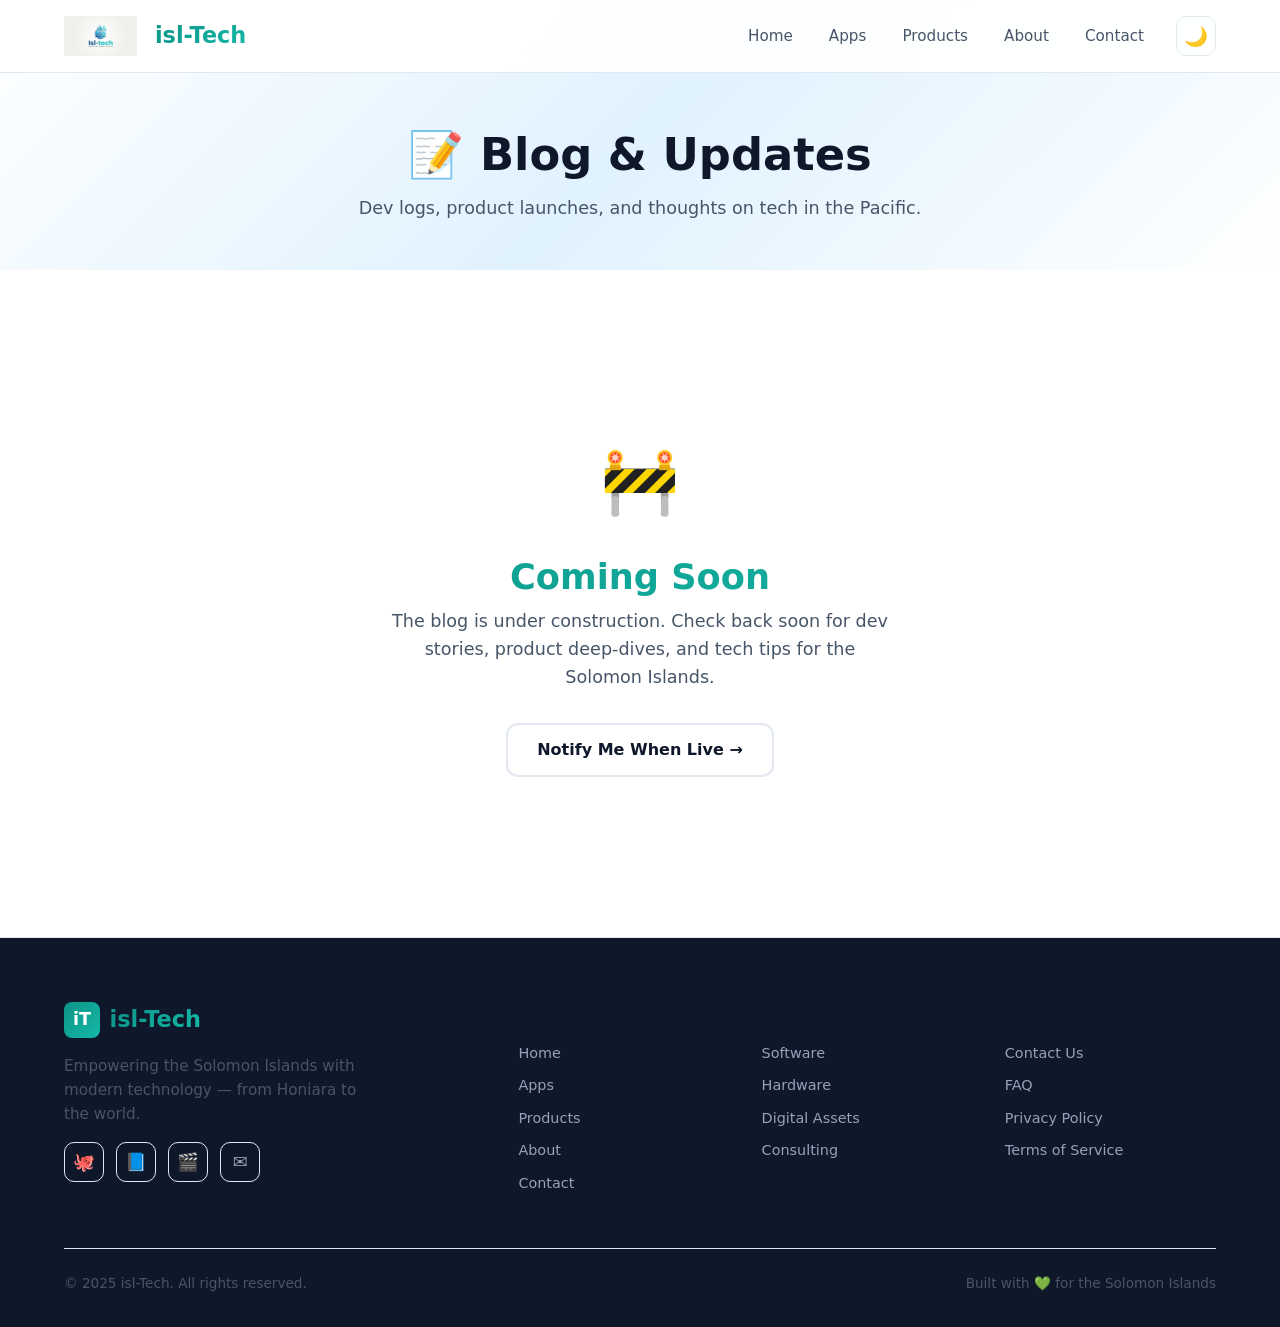
==== blog/index.html @ 94e6d22f "Initial commit" ====
<!DOCTYPE html>
<html lang="en" data-theme="dark">

<head>
  <meta charset="UTF-8">
  <meta name="viewport" content="width=device-width, initial-scale=1.0">
  <meta name="description"
    content="isl-Tech blog — news, updates, and dev stories from the Solomon Islands tech scene.">
  <title>Blog | isl-Tech</title>
  <link rel="stylesheet" href="../assets/css/style.css">
  <link rel="icon" type="image/svg+xml"
    href="data:image/svg+xml,<svg xmlns='http://www.w3.org/2000/svg' viewBox='0 0 100 100'><text y='.9em' font-size='90'>💻</text></svg>">
</head>

<body>

  <!-- ==================== NAVBAR ==================== -->
  <nav class="navbar" role="navigation" aria-label="Main navigation">
    <div class="container">
      <a href="../index.html" class="nav-brand">
        <img src="../assets/images/Gemini_Generated_Image_qq8vhxqq8vhxqq8v.png" alt="isl-Tech logo" class="brand-logo">
        <span>isl-Tech</span>
      </a>

      <div class="nav-links" id="nav-links">
        <a href="../index.html">Home</a>
        <a href="../apps.html">Apps</a>
        <a href="../products.html">Products</a>
        <a href="../about.html">About</a>
        <a href="../contact.html">Contact</a>
        <button class="theme-toggle" id="theme-toggle" aria-label="Toggle theme">
          <span class="theme-icon">☀️</span>
        </button>
      </div>

      <button class="hamburger" id="hamburger" aria-label="Toggle menu">
        <span></span>
        <span></span>
        <span></span>
      </button>
    </div>
  </nav>

  <!-- ==================== PAGE HEADER ==================== -->
  <header class="page-header">
    <div class="container">
      <h1 class="animate-on-scroll">📝 Blog & Updates</h1>
      <p class="animate-on-scroll animate-in-delay-1">
        Dev logs, product launches, and thoughts on tech in the Pacific.
      </p>
    </div>
  </header>

  <!-- ==================== BLOG LISTING ==================== -->
  <section>
    <div class="container">
      <div class="text-center animate-on-scroll" style="padding: 4rem 0;">
        <div style="font-size: 4rem; margin-bottom: 1.5rem;">🚧</div>
        <h2 class="section-title">Coming Soon</h2>
        <p class="section-subtitle" style="max-width: 500px; margin: 0 auto;">
          The blog is under construction. Check back soon for dev stories,
          product deep-dives, and tech tips for the Solomon Islands.
        </p>
        <a href="../contact.html" class="btn btn-secondary mt-2">Notify Me When Live →</a>
      </div>
    </div>
  </section>

  <!-- ==================== FOOTER ==================== -->
  <footer class="footer">
    <div class="container">
      <div class="footer-grid">
        <div class="footer-brand">
          <a href="../index.html" class="nav-brand">
            <div class="brand-icon">iT</div>
            <span>isl-Tech</span>
          </a>
          <p>Empowering the Solomon Islands with modern technology — from Honiara to the world.</p>
          <div class="footer-social">
            <a href="#" aria-label="GitHub">🐙</a>
            <a href="#" aria-label="Facebook">📘</a>
            <a href="#" aria-label="YouTube">🎬</a>
            <a href="#" aria-label="Email">✉️</a>
          </div>
        </div>

        <div class="footer-links">
          <h4>Quick Links</h4>
          <a href="../index.html">Home</a>
          <a href="../apps.html">Apps</a>
          <a href="../products.html">Products</a>
          <a href="../about.html">About</a>
          <a href="../contact.html">Contact</a>
        </div>

        <div class="footer-links">
          <h4>Products</h4>
          <a href="../products.html">Software</a>
          <a href="../products.html">Hardware</a>
          <a href="../products.html">Digital Assets</a>
          <a href="../products.html">Consulting</a>
        </div>

        <div class="footer-links">
          <h4>Support</h4>
          <a href="../contact.html">Contact Us</a>
          <a href="#">FAQ</a>
          <a href="#">Privacy Policy</a>
          <a href="#">Terms of Service</a>
        </div>
      </div>

      <div class="footer-bottom">
        <span>&copy; 2025 isl-Tech. All rights reserved.</span>
        <span>Built with 💚 for the Solomon Islands</span>
      </div>
    </div>
  </footer>

  <script src="../assets/js/main.js"></script>
</body>

</html>
---- assets/css/style.css ----
/* ========================================
   isl-Tech - Main Stylesheet
   Light/Dark mode with system preference
   ======================================== */

/* ----- CSS Variables (Theme) ----- */
:root {
  /* Default: Dark theme (fallback) */
  --bg-primary: #0a0e17;
  --bg-secondary: #111827;
  --bg-card: #1a1f2e;
  --bg-card-hover: #242b3d;
  --bg-nav: rgba(10, 14, 23, 0.92);
  --bg-footer: #060912;

  --text-primary: #f1f5f9;
  --text-secondary: #94a3b8;
  --text-muted: #64748b;

  --accent: #14b8a6;
  --accent-light: #2dd4bf;
  --accent-dark: #0d9488;
  --accent-glow: rgba(20, 184, 166, 0.3);

  --border-color: #1e293b;
  --border-light: #334155;

  --shadow: 0 4px 20px rgba(0, 0, 0, 0.3);
  --shadow-lg: 0 8px 40px rgba(0, 0, 0, 0.5);
  --shadow-accent: 0 0 30px rgba(20, 184, 166, 0.15);

  --gradient-hero: linear-gradient(135deg, #0a0e17 0%, #0f2847 50%, #0a0e17 100%);
  --gradient-card: linear-gradient(145deg, #1a1f2e, #111827);
  --gradient-accent: linear-gradient(135deg, #0d9488, #14b8a6);

  --radius: 12px;
  --radius-lg: 20px;
  --radius-full: 9999px;

  --font-sans: 'Segoe UI', system-ui, -apple-system, sans-serif;
  --font-mono: 'SF Mono', 'Fira Code', 'Cascadia Code', monospace;
}

/* ----- Light Theme ----- */
[data-theme="light"] {
  --bg-primary: #ffffff;
  --bg-secondary: #f1f5f9;
  --bg-card: #ffffff;
  --bg-card-hover: #f8fafc;
  --bg-nav: rgba(255, 255, 255, 0.92);
  --bg-footer: #0f172a;

  --text-primary: #0f172a;
  --text-secondary: #475569;
  --text-muted: #94a3b8;

  --border-color: #e2e8f0;
  --border-light: #cbd5e1;

  --shadow: 0 4px 20px rgba(0, 0, 0, 0.08);
  --shadow-lg: 0 8px 40px rgba(0, 0, 0, 0.12);
  --shadow-accent: 0 0 30px rgba(20, 184, 166, 0.1);

  --gradient-hero: linear-gradient(135deg, #ffffff 0%, #e0f2fe 50%, #ffffff 100%);
  --gradient-card: linear-gradient(145deg, #ffffff, #f8fafc);
}

/* ----- Reset & Base ----- */
*,
*::before,
*::after {
  margin: 0;
  padding: 0;
  box-sizing: border-box;
}

html {
  scroll-behavior: smooth;
  font-size: 16px;
}

body {
  font-family: var(--font-sans);
  background-color: var(--bg-primary);
  color: var(--text-primary);
  line-height: 1.6;
  transition: background-color 0.3s ease, color 0.3s ease;
  min-height: 100vh;
}

a {
  color: var(--accent);
  text-decoration: none;
  transition: color 0.2s ease;
}

a:hover {
  color: var(--accent-light);
}

/* ----- Logo Styling ----- */
.brand-logo {
  height: 40px;
  width: auto;
  object-fit: contain;
  margin-right: 8px;
}

img {
  max-width: 100%;
  height: auto;
  display: block;
}

ul {
  list-style: none;
}

.container {
  width: 100%;
  max-width: 1200px;
  margin: 0 auto;
  padding: 0 24px;
}

/* ----- Typography ----- */
h1,
h2,
h3,
h4,
h5,
h6 {
  line-height: 1.2;
  font-weight: 700;
}

.section-title {
  font-size: 2.2rem;
  margin-bottom: 0.5rem;
  background: var(--gradient-accent);
  -webkit-background-clip: text;
  -webkit-text-fill-color: transparent;
  background-clip: text;
}

.section-subtitle {
  font-size: 1.1rem;
  color: var(--text-secondary);
  margin-bottom: 3rem;
}

/* ----- Buttons ----- */
.btn {
  display: inline-flex;
  align-items: center;
  gap: 0.6rem;
  padding: 0.75rem 1.8rem;
  font-size: 1rem;
  font-weight: 600;
  border: none;
  border-radius: var(--radius);
  cursor: pointer;
  transition: all 0.25s ease;
  text-decoration: none;
  font-family: var(--font-sans);
}

.btn-primary {
  background: var(--gradient-accent);
  color: #fff;
  box-shadow: var(--shadow-accent);
}

.btn-primary:hover {
  transform: translateY(-2px);
  box-shadow: 0 0 40px var(--accent-glow);
  color: #fff;
}

.btn-secondary {
  background: transparent;
  color: var(--text-primary);
  border: 2px solid var(--border-color);
}

.btn-secondary:hover {
  border-color: var(--accent);
  color: var(--accent);
  transform: translateY(-2px);
}

.btn-sm {
  padding: 0.5rem 1.2rem;
  font-size: 0.875rem;
}

/* ========================================
   NAVIGATION
   ======================================== */
.navbar {
  position: fixed;
  top: 0;
  left: 0;
  width: 100%;
  z-index: 1000;
  background: var(--bg-nav);
  backdrop-filter: blur(16px);
  -webkit-backdrop-filter: blur(16px);
  border-bottom: 1px solid var(--border-color);
  transition: background 0.3s ease;
}

.navbar .container {
  display: flex;
  align-items: center;
  justify-content: space-between;
  height: 72px;
}

.nav-brand {
  display: flex;
  align-items: center;
  gap: 0.6rem;
  font-size: 1.4rem;
  font-weight: 800;
  color: var(--text-primary);
  text-decoration: none;
}

.nav-brand .brand-icon {
  width: 36px;
  height: 36px;
  background: var(--gradient-accent);
  border-radius: 8px;
  display: flex;
  align-items: center;
  justify-content: center;
  font-size: 1.1rem;
  color: #fff;
  font-weight: 700;
}

.nav-brand span {
  background: var(--gradient-accent);
  -webkit-background-clip: text;
  -webkit-text-fill-color: transparent;
  background-clip: text;
}

.nav-links {
  display: flex;
  align-items: center;
  gap: 0.25rem;
}

.nav-links a {
  padding: 0.5rem 1rem;
  color: var(--text-secondary);
  font-weight: 500;
  font-size: 0.95rem;
  border-radius: 8px;
  transition: all 0.2s ease;
}

.nav-links a:hover,
.nav-links a.active {
  color: var(--text-primary);
  background: var(--bg-card);
}

.nav-links a.active {
  color: var(--accent);
}

/* Theme Toggle */
.theme-toggle {
  display: flex;
  align-items: center;
  justify-content: center;
  width: 40px;
  height: 40px;
  border: 1px solid var(--border-color);
  border-radius: 10px;
  background: transparent;
  color: var(--text-secondary);
  cursor: pointer;
  font-size: 1.2rem;
  transition: all 0.25s ease;
  margin-left: 0.75rem;
}

.theme-toggle:hover {
  border-color: var(--accent);
  color: var(--accent);
  background: var(--bg-card);
}

/* Hamburger Menu */
.hamburger {
  display: none;
  flex-direction: column;
  gap: 5px;
  cursor: pointer;
  padding: 4px;
  border: none;
  background: transparent;
  margin-left: 0.75rem;
}

.hamburger span {
  display: block;
  width: 24px;
  height: 2.5px;
  background: var(--text-primary);
  border-radius: 2px;
  transition: all 0.3s ease;
}

.hamburger.active span:nth-child(1) {
  transform: rotate(45deg) translate(5px, 5px);
}

.hamburger.active span:nth-child(2) {
  opacity: 0;
}

.hamburger.active span:nth-child(3) {
  transform: rotate(-45deg) translate(5px, -5px);
}

/* ========================================
   HERO SECTION
   ======================================== */
.hero {
  min-height: 100vh;
  display: flex;
  align-items: center;
  background: var(--gradient-hero);
  position: relative;
  overflow: hidden;
  padding-top: 72px;
}

.hero::before {
  content: '';
  position: absolute;
  top: -50%;
  right: -20%;
  width: 600px;
  height: 600px;
  background: radial-gradient(circle, var(--accent-glow) 0%, transparent 70%);
  opacity: 0.4;
  pointer-events: none;
}

.hero::after {
  content: '';
  position: absolute;
  bottom: -30%;
  left: -10%;
  width: 400px;
  height: 400px;
  background: radial-gradient(circle, rgba(56, 189, 248, 0.15) 0%, transparent 70%);
  pointer-events: none;
}

.hero .container {
  position: relative;
  z-index: 1;
  display: grid;
  grid-template-columns: 1fr 1fr;
  gap: 4rem;
  align-items: center;
}

.hero-content h1 {
  font-size: 3.5rem;
  margin-bottom: 1rem;
  line-height: 1.1;
}

.hero-content h1 .highlight {
  background: var(--gradient-accent);
  -webkit-background-clip: text;
  -webkit-text-fill-color: transparent;
  background-clip: text;
}

.hero-content p {
  font-size: 1.15rem;
  color: var(--text-secondary);
  margin-bottom: 2rem;
  max-width: 540px;
}

.hero-buttons {
  display: flex;
  gap: 1rem;
  flex-wrap: wrap;
}

.hero-visual {
  display: flex;
  justify-content: center;
  align-items: center;
}

.hero-code-block {
  background: var(--bg-card);
  border: 1px solid var(--border-color);
  border-radius: var(--radius-lg);
  padding: 2rem;
  width: 100%;
  max-width: 420px;
  box-shadow: var(--shadow-lg);
  font-family: var(--font-mono);
  font-size: 0.875rem;
  line-height: 1.8;
}

.hero-code-block .code-comment {
  color: var(--text-muted);
}

.hero-code-block .code-keyword {
  color: var(--accent);
}

.hero-code-block .code-string {
  color: #f472b6;
}

.hero-code-block .code-func {
  color: #60a5fa;
}

.hero-code-block .code-var {
  color: #fbbf24;
}

/* ========================================
   FEATURES / SECTIONS
   ======================================== */
section {
  padding: 6rem 0;
}

.features-grid {
  display: grid;
  grid-template-columns: repeat(3, 1fr);
  gap: 1.5rem;
}

.feature-card {
  background: var(--gradient-card);
  border: 1px solid var(--border-color);
  border-radius: var(--radius);
  padding: 2rem;
  transition: all 0.3s ease;
}

.feature-card:hover {
  border-color: var(--accent);
  transform: translateY(-4px);
  box-shadow: var(--shadow-accent);
}

.feature-icon {
  width: 52px;
  height: 52px;
  background: var(--accent-glow);
  border-radius: 14px;
  display: flex;
  align-items: center;
  justify-content: center;
  font-size: 1.5rem;
  margin-bottom: 1.25rem;
}

.feature-card h3 {
  font-size: 1.25rem;
  margin-bottom: 0.5rem;
}

.feature-card p {
  color: var(--text-secondary);
  font-size: 0.95rem;
}

/* ========================================
   APPS PAGE
   ======================================== */
.page-header {
  padding: 8rem 0 3rem;
  text-align: center;
  background: var(--gradient-hero);
  position: relative;
}

.page-header h1 {
  font-size: 2.8rem;
  margin-bottom: 0.75rem;
}

.page-header p {
  color: var(--text-secondary);
  font-size: 1.1rem;
  max-width: 600px;
  margin: 0 auto;
}

.apps-grid {
  display: grid;
  grid-template-columns: repeat(auto-fill, minmax(340px, 1fr));
  gap: 1.5rem;
}

.app-card {
  background: var(--gradient-card);
  border: 1px solid var(--border-color);
  border-radius: var(--radius);
  padding: 1.75rem;
  transition: all 0.3s ease;
}

.app-card:hover {
  border-color: var(--accent);
  transform: translateY(-3px);
  box-shadow: var(--shadow);
}

.app-card-header {
  display: flex;
  align-items: center;
  gap: 1rem;
  margin-bottom: 1rem;
}

.app-card-icon {
  width: 48px;
  height: 48px;
  background: var(--accent-glow);
  border-radius: 12px;
  display: flex;
  align-items: center;
  justify-content: center;
  font-size: 1.3rem;
  flex-shrink: 0;
}

.app-card h3 {
  font-size: 1.15rem;
}

.app-card .app-meta {
  display: flex;
  gap: 0.75rem;
  margin-bottom: 0.75rem;
  flex-wrap: wrap;
}

.app-card .app-meta span {
  font-size: 0.8rem;
  padding: 0.2rem 0.6rem;
  border-radius: var(--radius-full);
  background: var(--bg-secondary);
  color: var(--text-muted);
  font-weight: 500;
}

.app-card .app-meta .tag-new {
  background: var(--accent);
  color: #fff;
}

.app-card .app-meta .tag-beta {
  background: #f59e0b;
  color: #fff;
}

.app-card p {
  color: var(--text-secondary);
  font-size: 0.95rem;
  margin-bottom: 1.25rem;
}

.app-card .app-actions {
  display: flex;
  gap: 0.75rem;
}

/* ========================================
   PRODUCTS PAGE
   ======================================== */
.products-grid {
  display: grid;
  grid-template-columns: repeat(auto-fill, minmax(300px, 1fr));
  gap: 1.5rem;
}

.product-card {
  background: var(--gradient-card);
  border: 1px solid var(--border-color);
  border-radius: var(--radius);
  overflow: hidden;
  transition: all 0.3s ease;
}

.product-card:hover {
  border-color: var(--accent);
  transform: translateY(-3px);
  box-shadow: var(--shadow);
}

.product-card-img {
  height: 200px;
  background: var(--bg-secondary);
  display: flex;
  align-items: center;
  justify-content: center;
  font-size: 3rem;
  color: var(--text-muted);
  border-bottom: 1px solid var(--border-color);
}

.product-card-body {
  padding: 1.5rem;
}

.product-card-body h3 {
  font-size: 1.15rem;
  margin-bottom: 0.4rem;
}

.product-card-body .product-price {
  font-size: 1.3rem;
  font-weight: 700;
  color: var(--accent);
  margin-bottom: 0.5rem;
}

.product-card-body p {
  color: var(--text-secondary);
  font-size: 0.9rem;
  margin-bottom: 1.25rem;
}

/* ========================================
   ABOUT PAGE
   ======================================== */
.about-content {
  display: grid;
  grid-template-columns: 1fr 1fr;
  gap: 3rem;
  align-items: start;
}

.about-text h2 {
  font-size: 1.8rem;
  margin-bottom: 1rem;
}

.about-text p {
  color: var(--text-secondary);
  margin-bottom: 1.25rem;
  font-size: 1.05rem;
}

.about-stats {
  display: grid;
  grid-template-columns: repeat(2, 1fr);
  gap: 1rem;
}

.stat-card {
  background: var(--gradient-card);
  border: 1px solid var(--border-color);
  border-radius: var(--radius);
  padding: 1.5rem;
  text-align: center;
}

.stat-card .stat-number {
  font-size: 2rem;
  font-weight: 800;
  background: var(--gradient-accent);
  -webkit-background-clip: text;
  -webkit-text-fill-color: transparent;
  background-clip: text;
}

.stat-card .stat-label {
  font-size: 0.9rem;
  color: var(--text-muted);
  margin-top: 0.25rem;
}

/* ========================================
   CONTACT PAGE
   ======================================== */
.contact-grid {
  display: grid;
  grid-template-columns: 1fr 1.5fr;
  gap: 3rem;
}

.contact-info h3 {
  font-size: 1.4rem;
  margin-bottom: 1rem;
}

.contact-info p {
  color: var(--text-secondary);
  margin-bottom: 2rem;
}

.contact-details {
  display: flex;
  flex-direction: column;
  gap: 1rem;
}

.contact-item {
  display: flex;
  align-items: center;
  gap: 1rem;
  padding: 1rem;
  background: var(--gradient-card);
  border: 1px solid var(--border-color);
  border-radius: var(--radius);
}

.contact-item-icon {
  width: 40px;
  height: 40px;
  background: var(--accent-glow);
  border-radius: 10px;
  display: flex;
  align-items: center;
  justify-content: center;
  font-size: 1.1rem;
  flex-shrink: 0;
}

.contact-item span {
  color: var(--text-secondary);
  font-size: 0.95rem;
}

.contact-form {
  background: var(--gradient-card);
  border: 1px solid var(--border-color);
  border-radius: var(--radius-lg);
  padding: 2rem;
}

.form-group {
  margin-bottom: 1.25rem;
}

.form-group label {
  display: block;
  font-size: 0.9rem;
  font-weight: 600;
  margin-bottom: 0.4rem;
  color: var(--text-secondary);
}

.form-group input,
.form-group textarea,
.form-group select {
  width: 100%;
  padding: 0.75rem 1rem;
  background: var(--bg-primary);
  border: 1px solid var(--border-color);
  border-radius: 8px;
  color: var(--text-primary);
  font-family: var(--font-sans);
  font-size: 1rem;
  transition: border-color 0.2s ease;
}

.form-group input:focus,
.form-group textarea:focus,
.form-group select:focus {
  outline: none;
  border-color: var(--accent);
  box-shadow: 0 0 0 3px var(--accent-glow);
}

.form-group textarea {
  min-height: 120px;
  resize: vertical;
}

/* ========================================
   FOOTER
   ======================================== */
.footer {
  background: var(--bg-footer);
  border-top: 1px solid var(--border-color);
  padding: 4rem 0 2rem;
  color: var(--text-secondary);
}

.footer-grid {
  display: grid;
  grid-template-columns: 2fr 1fr 1fr 1fr;
  gap: 2rem;
  margin-bottom: 3rem;
}

.footer-brand p {
  margin-top: 1rem;
  font-size: 0.95rem;
  max-width: 320px;
}

.footer h4 {
  color: var(--text-primary);
  font-size: 1rem;
  margin-bottom: 1rem;
}

.footer-links a {
  display: block;
  padding: 0.3rem 0;
  color: var(--text-muted);
  font-size: 0.9rem;
  transition: color 0.2s ease;
}

.footer-links a:hover {
  color: var(--accent);
}

.footer-social {
  display: flex;
  gap: 0.75rem;
  margin-top: 1rem;
}

.footer-social a {
  width: 40px;
  height: 40px;
  border: 1px solid var(--border-color);
  border-radius: 10px;
  display: flex;
  align-items: center;
  justify-content: center;
  color: var(--text-muted);
  font-size: 1.1rem;
  transition: all 0.25s ease;
}

.footer-social a:hover {
  border-color: var(--accent);
  color: var(--accent);
  background: var(--accent-glow);
}

.footer-bottom {
  border-top: 1px solid var(--border-color);
  padding-top: 1.5rem;
  display: flex;
  justify-content: space-between;
  align-items: center;
  flex-wrap: wrap;
  gap: 1rem;
  font-size: 0.85rem;
}

/* ========================================
   RESPONSIVE DESIGN
   ======================================== */
@media (max-width: 1024px) {
  .hero .container {
    grid-template-columns: 1fr;
    text-align: center;
  }

  .hero-content p {
    margin: 0 auto 2rem;
  }

  .hero-buttons {
    justify-content: center;
  }

  .hero-visual {
    display: none;
  }

  .features-grid {
    grid-template-columns: repeat(2, 1fr);
  }

  .about-content {
    grid-template-columns: 1fr;
  }

  .contact-grid {
    grid-template-columns: 1fr;
  }

  .footer-grid {
    grid-template-columns: 1fr 1fr;
  }
}

@media (max-width: 768px) {
  .nav-links {
    position: fixed;
    top: 72px;
    left: 0;
    width: 100%;
    flex-direction: column;
    background: var(--bg-nav);
    backdrop-filter: blur(16px);
    border-bottom: 1px solid var(--border-color);
    padding: 1rem;
    gap: 0.25rem;
    transform: translateY(-120%);
    opacity: 0;
    transition: all 0.3s ease;
  }

  .nav-links.open {
    transform: translateY(0);
    opacity: 1;
  }

  .hamburger {
    display: flex;
  }

  .hero-content h1 {
    font-size: 2.5rem;
  }

  .section-title {
    font-size: 1.8rem;
  }

  .features-grid {
    grid-template-columns: 1fr;
  }

  .apps-grid {
    grid-template-columns: 1fr;
  }

  .products-grid {
    grid-template-columns: 1fr;
  }

  .about-stats {
    grid-template-columns: 1fr 1fr;
  }

  .footer-grid {
    grid-template-columns: 1fr;
  }

  .footer-bottom {
    flex-direction: column;
    text-align: center;
  }

  .page-header h1 {
    font-size: 2rem;
  }
}

@media (max-width: 480px) {
  .hero-content h1 {
    font-size: 2rem;
  }

  .container {
    padding: 0 16px;
  }

  .hero-buttons {
    flex-direction: column;
    align-items: center;
  }

  .about-stats {
    grid-template-columns: 1fr;
  }
}

/* ========================================
   ANIMATIONS
   ======================================== */
@keyframes fadeInUp {
  from {
    opacity: 0;
    transform: translateY(30px);
  }

  to {
    opacity: 1;
    transform: translateY(0);
  }
}

.animate-in {
  animation: fadeInUp 0.6s ease forwards;
}

.animate-in-delay-1 {
  animation-delay: 0.1s;
}

.animate-in-delay-2 {
  animation-delay: 0.2s;
}

.animate-in-delay-3 {
  animation-delay: 0.3s;
}

.animate-in-delay-4 {
  animation-delay: 0.4s;
}

/* ----- Utility ----- */
.text-center {
  text-align: center;
}

.mt-1 {
  margin-top: 1rem;
}

.mt-2 {
  margin-top: 2rem;
}

.mt-3 {
  margin-top: 3rem;
}

.mb-1 {
  margin-bottom: 1rem;
}

.mb-2 {
  margin-bottom: 2rem;
}
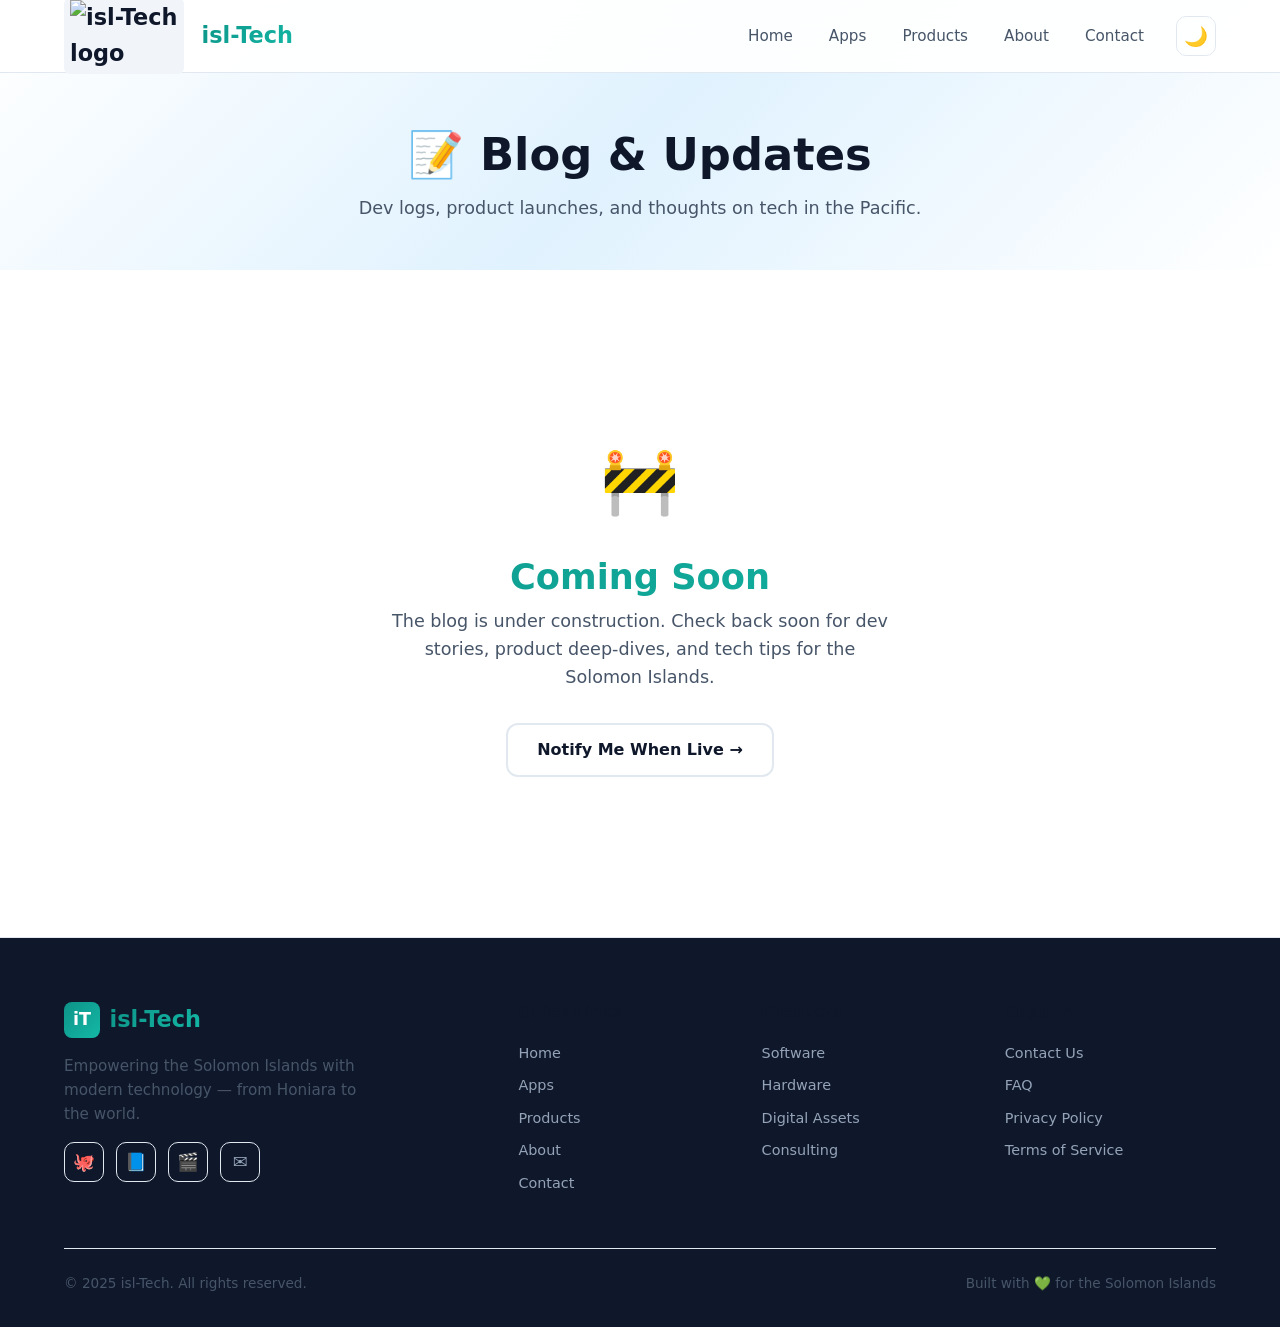
==== commit b76e3bc2: "Push live: update all pages with new branding, blog rebuild, contact redesign, new cover & logo asse" ====
--- a/blog/index.html
+++ b/blog/index.html
@@ -1,123 +1,138 @@
-<!DOCTYPE html>
+<!doctype html>
 <html lang="en" data-theme="dark">
+  <head>
+    <meta charset="UTF-8" />
+    <meta name="viewport" content="width=device-width, initial-scale=1.0" />
+    <meta
+      name="description"
+      content="isl-Tech blog — news, updates, and dev stories from the Solomon Islands tech scene."
+    />
+    <title>Blog | isl-Tech</title>
+    <link rel="stylesheet" href="../assets/css/style.css" />
+    <link
+      rel="icon"
+      type="image/svg+xml"
+      href="data:image/svg+xml,<svg xmlns='http://www.w3.org/2000/svg' viewBox='0 0 100 100'><text y='.9em' font-size='90'>💻</text></svg>"
+    />
+  </head>
 
-<head>
-  <meta charset="UTF-8">
-  <meta name="viewport" content="width=device-width, initial-scale=1.0">
-  <meta name="description"
-    content="isl-Tech blog — news, updates, and dev stories from the Solomon Islands tech scene.">
-  <title>Blog | isl-Tech</title>
-  <link rel="stylesheet" href="../assets/css/style.css">
-  <link rel="icon" type="image/svg+xml"
-    href="data:image/svg+xml,<svg xmlns='http://www.w3.org/2000/svg' viewBox='0 0 100 100'><text y='.9em' font-size='90'>💻</text></svg>">
-</head>
+  <body>
+    <!-- ==================== NAVBAR ==================== -->
+    <nav class="navbar" role="navigation" aria-label="Main navigation">
+      <div class="container">
+        <a href="../index.html" class="nav-brand">
+          <img
+            src="../assets/images/Isl-Tech Logo.png"
+            alt="isl-Tech logo"
+            class="brand-logo"
+          />
+          <span>isl-Tech</span>
+        </a>
 
-<body>
-
-  <!-- ==================== NAVBAR ==================== -->
-  <nav class="navbar" role="navigation" aria-label="Main navigation">
-    <div class="container">
-      <a href="../index.html" class="nav-brand">
-        <img src="../assets/images/Gemini_Generated_Image_qq8vhxqq8vhxqq8v.png" alt="isl-Tech logo" class="brand-logo">
-        <span>isl-Tech</span>
-      </a>
-
-      <div class="nav-links" id="nav-links">
-        <a href="../index.html">Home</a>
-        <a href="../apps.html">Apps</a>
-        <a href="../products.html">Products</a>
-        <a href="../about.html">About</a>
-        <a href="../contact.html">Contact</a>
-        <button class="theme-toggle" id="theme-toggle" aria-label="Toggle theme">
-          <span class="theme-icon">☀️</span>
-        </button>
-      </div>
-
-      <button class="hamburger" id="hamburger" aria-label="Toggle menu">
-        <span></span>
-        <span></span>
-        <span></span>
-      </button>
-    </div>
-  </nav>
-
-  <!-- ==================== PAGE HEADER ==================== -->
-  <header class="page-header">
-    <div class="container">
-      <h1 class="animate-on-scroll">📝 Blog & Updates</h1>
-      <p class="animate-on-scroll animate-in-delay-1">
-        Dev logs, product launches, and thoughts on tech in the Pacific.
-      </p>
-    </div>
-  </header>
-
-  <!-- ==================== BLOG LISTING ==================== -->
-  <section>
-    <div class="container">
-      <div class="text-center animate-on-scroll" style="padding: 4rem 0;">
-        <div style="font-size: 4rem; margin-bottom: 1.5rem;">🚧</div>
-        <h2 class="section-title">Coming Soon</h2>
-        <p class="section-subtitle" style="max-width: 500px; margin: 0 auto;">
-          The blog is under construction. Check back soon for dev stories,
-          product deep-dives, and tech tips for the Solomon Islands.
-        </p>
-        <a href="../contact.html" class="btn btn-secondary mt-2">Notify Me When Live →</a>
-      </div>
-    </div>
-  </section>
-
-  <!-- ==================== FOOTER ==================== -->
-  <footer class="footer">
-    <div class="container">
-      <div class="footer-grid">
-        <div class="footer-brand">
-          <a href="../index.html" class="nav-brand">
-            <div class="brand-icon">iT</div>
-            <span>isl-Tech</span>
-          </a>
-          <p>Empowering the Solomon Islands with modern technology — from Honiara to the world.</p>
-          <div class="footer-social">
-            <a href="#" aria-label="GitHub">🐙</a>
-            <a href="#" aria-label="Facebook">📘</a>
-            <a href="#" aria-label="YouTube">🎬</a>
-            <a href="#" aria-label="Email">✉️</a>
-          </div>
-        </div>
-
-        <div class="footer-links">
-          <h4>Quick Links</h4>
+        <div class="nav-links" id="nav-links">
           <a href="../index.html">Home</a>
           <a href="../apps.html">Apps</a>
           <a href="../products.html">Products</a>
           <a href="../about.html">About</a>
           <a href="../contact.html">Contact</a>
+          <button
+            class="theme-toggle"
+            id="theme-toggle"
+            aria-label="Toggle theme"
+          >
+            <span class="theme-icon">☀️</span>
+          </button>
         </div>
 
-        <div class="footer-links">
-          <h4>Products</h4>
-          <a href="../products.html">Software</a>
-          <a href="../products.html">Hardware</a>
-          <a href="../products.html">Digital Assets</a>
-          <a href="../products.html">Consulting</a>
+        <button class="hamburger" id="hamburger" aria-label="Toggle menu">
+          <span></span>
+          <span></span>
+          <span></span>
+        </button>
+      </div>
+    </nav>
+
+    <!-- ==================== PAGE HEADER ==================== -->
+    <header class="page-header">
+      <div class="container">
+        <h1 class="animate-on-scroll">📝 Blog & Updates</h1>
+        <p class="animate-on-scroll animate-in-delay-1">
+          Dev logs, product launches, and thoughts on tech in the Pacific.
+        </p>
+      </div>
+    </header>
+
+    <!-- ==================== BLOG LISTING ==================== -->
+    <section>
+      <div class="container">
+        <div class="text-center animate-on-scroll" style="padding: 4rem 0">
+          <div style="font-size: 4rem; margin-bottom: 1.5rem">🚧</div>
+          <h2 class="section-title">Coming Soon</h2>
+          <p class="section-subtitle" style="max-width: 500px; margin: 0 auto">
+            The blog is under construction. Check back soon for dev stories,
+            product deep-dives, and tech tips for the Solomon Islands.
+          </p>
+          <a href="../contact.html" class="btn btn-secondary mt-2"
+            >Notify Me When Live →</a
+          >
+        </div>
+      </div>
+    </section>
+
+    <!-- ==================== FOOTER ==================== -->
+    <footer class="footer">
+      <div class="container">
+        <div class="footer-grid">
+          <div class="footer-brand">
+            <a href="../index.html" class="nav-brand">
+              <div class="brand-icon">iT</div>
+              <span>isl-Tech</span>
+            </a>
+            <p>
+              Empowering the Solomon Islands with modern technology — from
+              Honiara to the world.
+            </p>
+            <div class="footer-social">
+              <a href="#" aria-label="GitHub">🐙</a>
+              <a href="#" aria-label="Facebook">📘</a>
+              <a href="#" aria-label="YouTube">🎬</a>
+              <a href="#" aria-label="Email">✉️</a>
+            </div>
+          </div>
+
+          <div class="footer-links">
+            <h4>Quick Links</h4>
+            <a href="../index.html">Home</a>
+            <a href="../apps.html">Apps</a>
+            <a href="../products.html">Products</a>
+            <a href="../about.html">About</a>
+            <a href="../contact.html">Contact</a>
+          </div>
+
+          <div class="footer-links">
+            <h4>Products</h4>
+            <a href="../products.html">Software</a>
+            <a href="../products.html">Hardware</a>
+            <a href="../products.html">Digital Assets</a>
+            <a href="../products.html">Consulting</a>
+          </div>
+
+          <div class="footer-links">
+            <h4>Support</h4>
+            <a href="../contact.html">Contact Us</a>
+            <a href="#">FAQ</a>
+            <a href="#">Privacy Policy</a>
+            <a href="#">Terms of Service</a>
+          </div>
         </div>
 
-        <div class="footer-links">
-          <h4>Support</h4>
-          <a href="../contact.html">Contact Us</a>
-          <a href="#">FAQ</a>
-          <a href="#">Privacy Policy</a>
-          <a href="#">Terms of Service</a>
+        <div class="footer-bottom">
+          <span>&copy; 2025 isl-Tech. All rights reserved.</span>
+          <span>Built with 💚 for the Solomon Islands</span>
         </div>
       </div>
+    </footer>
 
-      <div class="footer-bottom">
-        <span>&copy; 2025 isl-Tech. All rights reserved.</span>
-        <span>Built with 💚 for the Solomon Islands</span>
-      </div>
-    </div>
-  </footer>
-
-  <script src="../assets/js/main.js"></script>
-</body>
-
-</html>+    <script src="../assets/js/main.js"></script>
+  </body>
+</html>
--- a/assets/css/style.css
+++ b/assets/css/style.css
@@ -29,7 +29,12 @@
   --shadow-lg: 0 8px 40px rgba(0, 0, 0, 0.5);
   --shadow-accent: 0 0 30px rgba(20, 184, 166, 0.15);
 
-  --gradient-hero: linear-gradient(135deg, #0a0e17 0%, #0f2847 50%, #0a0e17 100%);
+  --gradient-hero: linear-gradient(
+    135deg,
+    #0a0e17 0%,
+    #0f2847 50%,
+    #0a0e17 100%
+  );
   --gradient-card: linear-gradient(145deg, #1a1f2e, #111827);
   --gradient-accent: linear-gradient(135deg, #0d9488, #14b8a6);
 
@@ -37,8 +42,8 @@
   --radius-lg: 20px;
   --radius-full: 9999px;
 
-  --font-sans: 'Segoe UI', system-ui, -apple-system, sans-serif;
-  --font-mono: 'SF Mono', 'Fira Code', 'Cascadia Code', monospace;
+  --font-sans: "Segoe UI", system-ui, -apple-system, sans-serif;
+  --font-mono: "SF Mono", "Fira Code", "Cascadia Code", monospace;
 }
 
 /* ----- Light Theme ----- */
@@ -61,7 +66,12 @@
   --shadow-lg: 0 8px 40px rgba(0, 0, 0, 0.12);
   --shadow-accent: 0 0 30px rgba(20, 184, 166, 0.1);
 
-  --gradient-hero: linear-gradient(135deg, #ffffff 0%, #e0f2fe 50%, #ffffff 100%);
+  --gradient-hero: linear-gradient(
+    135deg,
+    #ffffff 0%,
+    #e0f2fe 50%,
+    #ffffff 100%
+  );
   --gradient-card: linear-gradient(145deg, #ffffff, #f8fafc);
 }
 
@@ -84,7 +94,9 @@
   background-color: var(--bg-primary);
   color: var(--text-primary);
   line-height: 1.6;
-  transition: background-color 0.3s ease, color 0.3s ease;
+  transition:
+    background-color 0.3s ease,
+    color 0.3s ease;
   min-height: 100vh;
 }
 
@@ -100,16 +112,32 @@
 
 /* ----- Logo Styling ----- */
 .brand-logo {
-  height: 40px;
+  height: 36px;
   width: auto;
+  max-width: 120px;
   object-fit: contain;
+  object-position: center;
   margin-right: 8px;
-}
-
+  display: block;
+  border-radius: 6px;
+  background: var(--bg-secondary);
+  padding: 2px 6px;
+}
+
+/* ----- Auto-fit images & logos ----- */
 img {
   max-width: 100%;
   height: auto;
   display: block;
+}
+
+img.logo,
+img[class*="logo"],
+img[alt*="logo" i] {
+  object-fit: contain;
+  object-position: center;
+  width: 100%;
+  height: 100%;
 }
 
 ul {
@@ -189,9 +217,23 @@
   transform: translateY(-2px);
 }
 
+.btn-lg {
+  padding: 1rem 2.4rem;
+  font-size: 1.15rem;
+  border-radius: 14px;
+}
+
 .btn-sm {
   padding: 0.5rem 1.2rem;
   font-size: 0.875rem;
+}
+
+/* Hero-specific button prominence */
+.hero-buttons .btn {
+  padding: 1rem 2.4rem;
+  font-size: 1.15rem;
+  border-radius: 14px;
+  letter-spacing: 0.02em;
 }
 
 /* ========================================
@@ -342,7 +384,7 @@
 }
 
 .hero::before {
-  content: '';
+  content: "";
   position: absolute;
   top: -50%;
   right: -20%;
@@ -354,13 +396,17 @@
 }
 
 .hero::after {
-  content: '';
+  content: "";
   position: absolute;
   bottom: -30%;
   left: -10%;
   width: 400px;
   height: 400px;
-  background: radial-gradient(circle, rgba(56, 189, 248, 0.15) 0%, transparent 70%);
+  background: radial-gradient(
+    circle,
+    rgba(56, 189, 248, 0.15) 0%,
+    transparent 70%
+  );
   pointer-events: none;
 }
 
@@ -403,6 +449,98 @@
   display: flex;
   justify-content: center;
   align-items: center;
+}
+
+/* Hero upload hint */
+.hero-upload-hint {
+  margin-top: 1.5rem;
+  font-size: 0.8rem;
+  color: var(--text-muted);
+  opacity: 0.6;
+  display: flex;
+  align-items: center;
+  gap: 0.4rem;
+}
+
+.hero-upload-hint code {
+  background: var(--bg-secondary);
+  padding: 0.1rem 0.4rem;
+  border-radius: 4px;
+  font-family: var(--font-mono);
+  font-size: 0.75rem;
+  color: var(--accent);
+}
+
+@media (max-width: 1024px) {
+  .hero-upload-hint {
+    justify-content: center;
+  }
+}
+
+/* ========================================
+   HERO COVER IMAGE
+   ======================================== */
+.hero-cover {
+  width: 100%;
+  max-width: 500px;
+  border-radius: var(--radius-lg);
+  overflow: hidden;
+  box-shadow: var(--shadow-lg);
+  border: 1px solid var(--border-color);
+  background: var(--bg-card);
+  aspect-ratio: 6 / 5;
+  display: flex;
+  align-items: center;
+  justify-content: center;
+  transition: all 0.3s ease;
+}
+
+.hero-cover:hover {
+  border-color: var(--accent);
+  box-shadow: var(--shadow-accent);
+  transform: translateY(-2px);
+}
+
+.hero-cover-img {
+  width: 100%;
+  height: 100%;
+  object-fit: cover;
+  object-position: center;
+  display: block;
+}
+
+.hero-cover-fallback {
+  display: none;
+  flex-direction: column;
+  align-items: center;
+  justify-content: center;
+  text-align: center;
+  padding: 2rem;
+  color: var(--text-muted);
+  width: 100%;
+  height: 100%;
+  background: var(--gradient-card);
+}
+
+.hero-cover-fallback .hero-cover-icon {
+  font-size: 3rem;
+  margin-bottom: 1rem;
+  opacity: 0.5;
+}
+
+.hero-cover-fallback p {
+  font-size: 0.95rem;
+  color: var(--text-muted);
+  line-height: 1.6;
+}
+
+.hero-cover-fallback code {
+  background: var(--bg-secondary);
+  padding: 0.15rem 0.5rem;
+  border-radius: 4px;
+  font-family: var(--font-mono);
+  font-size: 0.8rem;
+  color: var(--accent);
 }
 
 .hero-code-block {
@@ -589,6 +727,14 @@
   gap: 0.75rem;
 }
 
+.app-card-footer {
+  align-items: center;
+}
+
+.download-icon-btn {
+  align-self: center;
+}
+
 /* ========================================
    PRODUCTS PAGE
    ======================================== */
@@ -643,6 +789,238 @@
   color: var(--text-secondary);
   font-size: 0.9rem;
   margin-bottom: 1.25rem;
+}
+
+/* ========================================
+   DOWNLOADS PAGE
+   ======================================== */
+.downloads-grid {
+  display: grid;
+  grid-template-columns: repeat(auto-fill, minmax(380px, 1fr));
+  gap: 1.5rem;
+}
+
+.download-card {
+  background: var(--gradient-card);
+  border: 1px solid var(--border-color);
+  border-radius: var(--radius);
+  padding: 1.5rem;
+  display: flex;
+  gap: 1.25rem;
+  transition: all 0.3s ease;
+  position: relative;
+}
+
+.download-card:hover {
+  border-color: var(--accent);
+  transform: translateY(-3px);
+  box-shadow: var(--shadow);
+}
+
+.download-card-logo {
+  flex-shrink: 0;
+  width: 80px;
+  height: 80px;
+  border-radius: 18px;
+  overflow: hidden;
+  background: var(--bg-secondary);
+  border: 1px solid var(--border-color);
+  display: flex;
+  align-items: center;
+  justify-content: center;
+  padding: 6px;
+}
+
+.download-card-logo img {
+  width: 100%;
+  height: 100%;
+  object-fit: contain;
+  object-position: center;
+  border-radius: 8px;
+}
+
+.download-card-body {
+  flex: 1;
+  min-width: 0;
+}
+
+.download-card-top {
+  display: flex;
+  align-items: center;
+  gap: 0.6rem;
+  margin-bottom: 0.4rem;
+}
+
+.download-card-top h3 {
+  font-size: 1.15rem;
+  margin: 0;
+}
+
+.download-card p {
+  color: var(--text-secondary);
+  font-size: 0.9rem;
+  margin-bottom: 0.75rem;
+  line-height: 1.5;
+}
+
+.download-meta {
+  display: flex;
+  gap: 0.5rem;
+  flex-wrap: wrap;
+  margin-bottom: 1rem;
+}
+
+.download-meta .platform-tag,
+.download-meta .version-tag,
+.download-meta .size-tag {
+  font-size: 0.75rem;
+  padding: 0.2rem 0.6rem;
+  border-radius: var(--radius-full);
+  font-weight: 600;
+  text-transform: uppercase;
+  letter-spacing: 0.03em;
+}
+
+.platform-windows {
+  background: #0078d7;
+  color: #fff;
+}
+
+.platform-macos {
+  background: #555555;
+  color: #fff;
+}
+
+.platform-linux {
+  background: #f7931e;
+  color: #fff;
+}
+
+.platform-android {
+  background: #3ddc84;
+  color: #1a1a1a;
+}
+
+.platform-ios {
+  background: #000000;
+  color: #fff;
+}
+
+.version-tag {
+  background: var(--bg-secondary);
+  color: var(--text-muted);
+  font-family: var(--font-mono);
+}
+
+.size-tag {
+  background: var(--bg-secondary);
+  color: var(--text-muted);
+}
+
+.download-actions {
+  display: flex;
+  gap: 0.6rem;
+  flex-wrap: wrap;
+  align-items: center;
+}
+
+/* Tags */
+.tag {
+  font-size: 0.7rem;
+  font-weight: 700;
+  text-transform: uppercase;
+  letter-spacing: 0.05em;
+  padding: 0.2rem 0.6rem;
+  border-radius: var(--radius-full);
+}
+
+.tag-new {
+  background: var(--accent);
+  color: #fff;
+}
+
+.tag-beta {
+  background: #f59e0b;
+  color: #fff;
+}
+
+.tag-stable {
+  background: #6366f1;
+  color: #fff;
+}
+
+/* Dropdown for multi-platform downloads */
+.dropdown-group {
+  position: relative;
+  display: inline-block;
+}
+
+.dropdown-toggle {
+  cursor: pointer;
+}
+
+.dropdown-menu {
+  display: none;
+  position: absolute;
+  top: 100%;
+  left: 0;
+  min-width: 180px;
+  background: var(--bg-card);
+  border: 1px solid var(--border-color);
+  border-radius: var(--radius);
+  box-shadow: var(--shadow-lg);
+  z-index: 100;
+  overflow: hidden;
+  margin-top: 4px;
+}
+
+.dropdown-menu.show {
+  display: block;
+}
+
+.dropdown-menu a {
+  display: block;
+  padding: 0.6rem 1rem;
+  color: var(--text-primary);
+  font-size: 0.9rem;
+  text-decoration: none;
+  transition: background 0.2s ease;
+}
+
+.dropdown-menu a:hover {
+  background: var(--bg-card-hover);
+  color: var(--accent);
+}
+
+@media (max-width: 768px) {
+  .downloads-grid {
+    grid-template-columns: 1fr;
+  }
+
+  .download-card {
+    flex-direction: column;
+    align-items: center;
+    text-align: center;
+  }
+
+  .download-card-logo {
+    width: 64px;
+    height: 64px;
+    padding: 5px;
+    border-radius: 14px;
+  }
+
+  .download-actions {
+    justify-content: center;
+  }
+
+  .download-card-top {
+    justify-content: center;
+  }
+
+  .download-meta {
+    justify-content: center;
+  }
 }
 
 /* ========================================
@@ -879,8 +1257,13 @@
     text-align: center;
   }
 
+  .hero-content h1 {
+    font-size: 2.8rem;
+  }
+
   .hero-content p {
     margin: 0 auto 2rem;
+    max-width: 600px;
   }
 
   .hero-buttons {
@@ -888,7 +1271,12 @@
   }
 
   .hero-visual {
-    display: none;
+    display: flex;
+    justify-content: center;
+  }
+
+  .hero-cover {
+    max-width: 400px;
   }
 
   .features-grid {
@@ -938,6 +1326,10 @@
     font-size: 2.5rem;
   }
 
+  .hero-visual {
+    display: none;
+  }
+
   .section-title {
     font-size: 1.8rem;
   }
@@ -989,6 +1381,75 @@
   .about-stats {
     grid-template-columns: 1fr;
   }
+}
+
+/* ========================================
+   APP CARD DOWNLOAD ICON & EXPAND
+   ======================================== */
+.app-card-footer {
+  display: flex;
+  flex-direction: column;
+  align-items: flex-end;
+  gap: 0.75rem;
+  margin-top: 1rem;
+}
+
+.download-icon-btn {
+  width: 44px;
+  height: 44px;
+  border-radius: 50%;
+  border: 2px solid var(--border-color);
+  background: var(--bg-card);
+  color: var(--accent);
+  font-size: 1.3rem;
+  cursor: pointer;
+  display: flex;
+  align-items: center;
+  justify-content: center;
+  transition: all 0.25s ease;
+  margin-left: auto;
+  box-shadow: var(--shadow);
+}
+
+.download-icon-btn:hover {
+  border-color: var(--accent);
+  background: var(--accent-glow);
+  transform: translateY(-2px);
+  box-shadow: var(--shadow-accent);
+}
+
+.download-icon-btn.active {
+  border-color: var(--accent);
+  background: var(--accent);
+  color: #fff;
+}
+
+.app-downloads {
+  display: none;
+  flex-direction: row;
+  flex-wrap: wrap;
+  gap: 0.6rem;
+  padding: 0.75rem;
+  background: var(--bg-secondary);
+  border: 1px solid var(--border-color);
+  border-radius: var(--radius);
+  width: 100%;
+  animation: fadeInUp 0.3s ease forwards;
+}
+
+.app-downloads.open {
+  display: flex;
+}
+
+.app-downloads .btn-sm {
+  font-size: 0.8rem;
+  padding: 0.4rem 1rem;
+}
+
+.app-downloads .unavailable {
+  opacity: 0.6;
+  cursor: default !important;
+  pointer-events: none;
 }
 
 /* ========================================
@@ -1049,4 +1510,4 @@
 
 .mb-2 {
   margin-bottom: 2rem;
-}+}
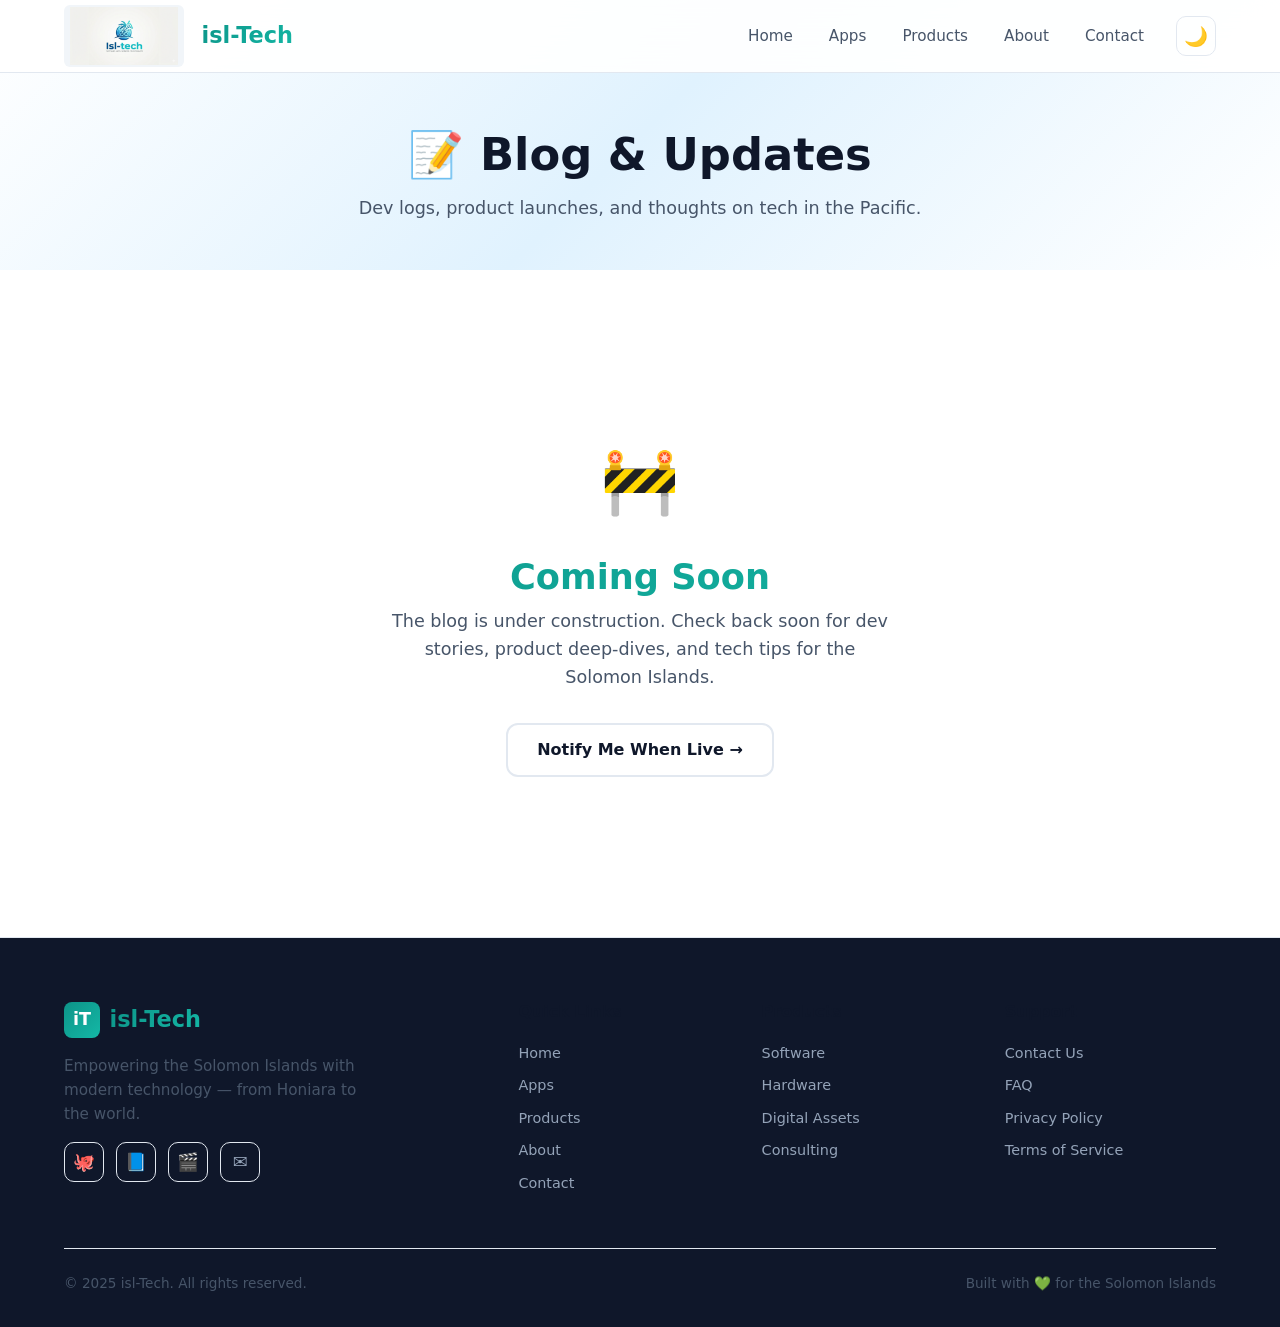
==== commit 5961b67d: "Fix logo paths (Isl-Tech -> isl-Tech), restructure contact page, revamp products page, improve mobil" ====
--- a/blog/index.html
+++ b/blog/index.html
@@ -22,7 +22,7 @@
       <div class="container">
         <a href="../index.html" class="nav-brand">
           <img
-            src="../assets/images/Isl-Tech Logo.png"
+            src="../assets/images/isl-Tech Logo.png"
             alt="isl-Tech logo"
             class="brand-logo"
           />
--- a/assets/css/style.css
+++ b/assets/css/style.css
@@ -1327,7 +1327,11 @@
   }
 
   .hero-visual {
-    display: none;
+    margin-top: 2rem;
+  }
+
+  .hero-cover {
+    max-width: 320px;
   }
 
   .section-title {
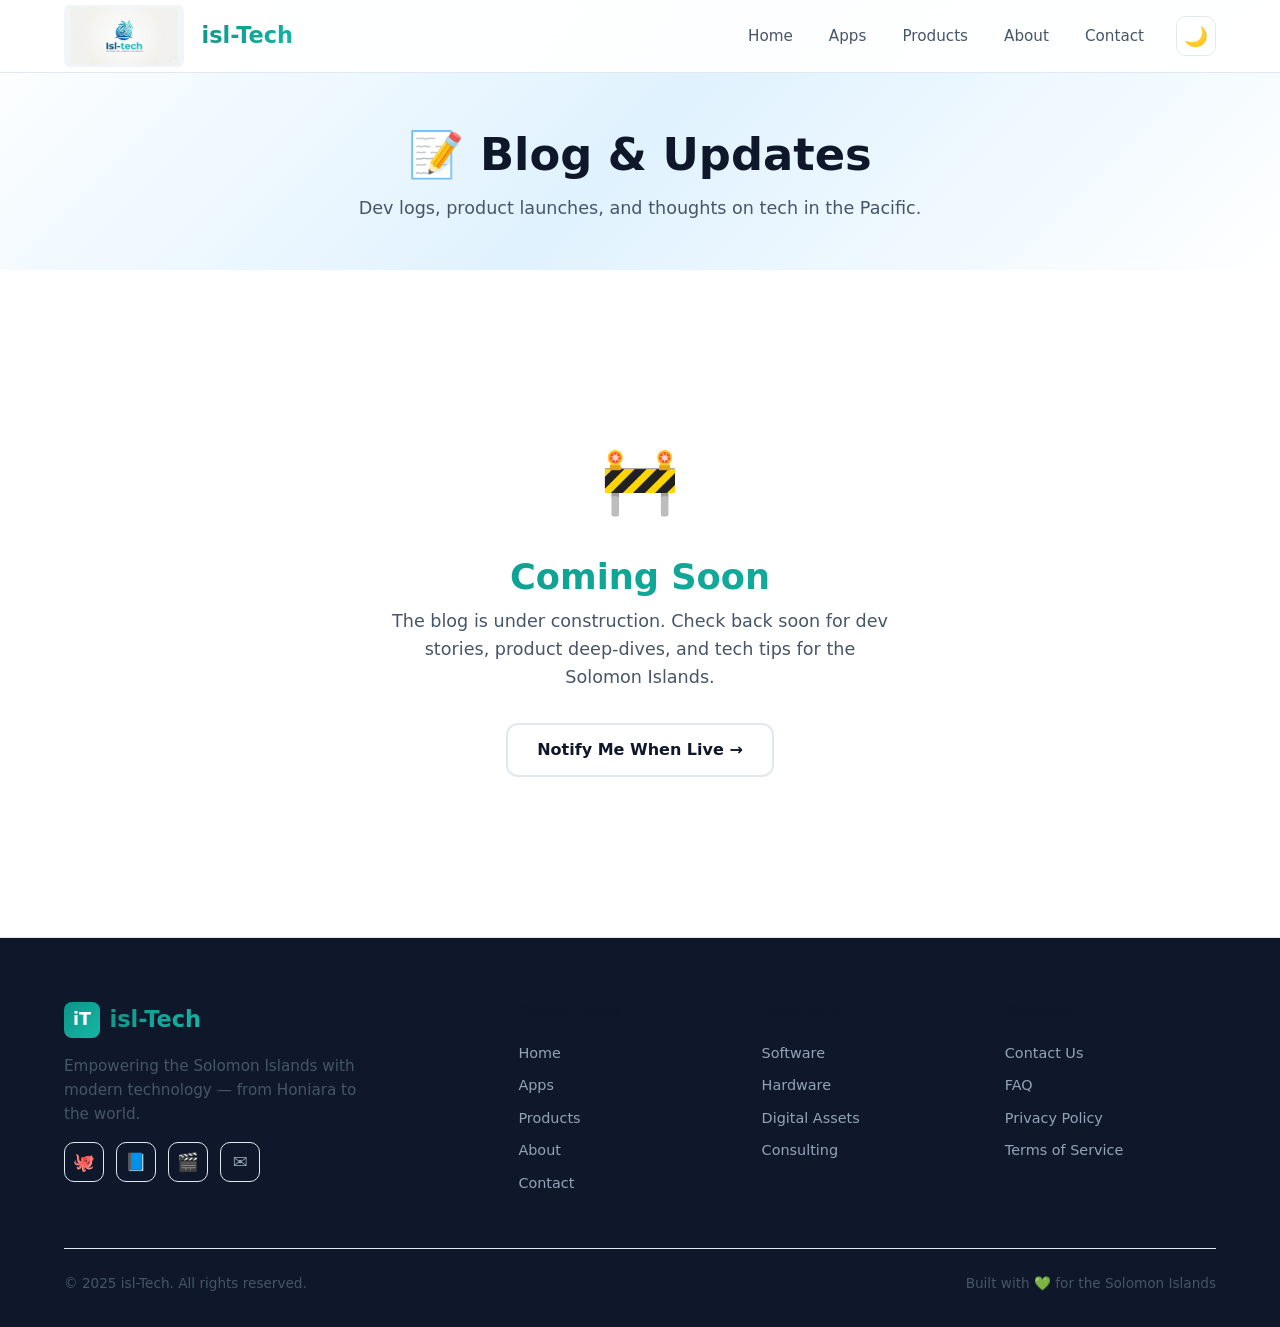
==== commit e613ef4d: "Optimize logo and improve image loading performance - Compressed logo from 1.07 MB to 138 KB (87.8% " ====
--- a/blog/index.html
+++ b/blog/index.html
@@ -22,9 +22,11 @@
       <div class="container">
         <a href="../index.html" class="nav-brand">
           <img
-            src="../assets/images/isl-Tech Logo.png"
+            src="../assets/images/isl-tech-logo.png"
             alt="isl-Tech logo"
             class="brand-logo"
+            width="48"
+            height="48"
           />
           <span>isl-Tech</span>
         </a>
